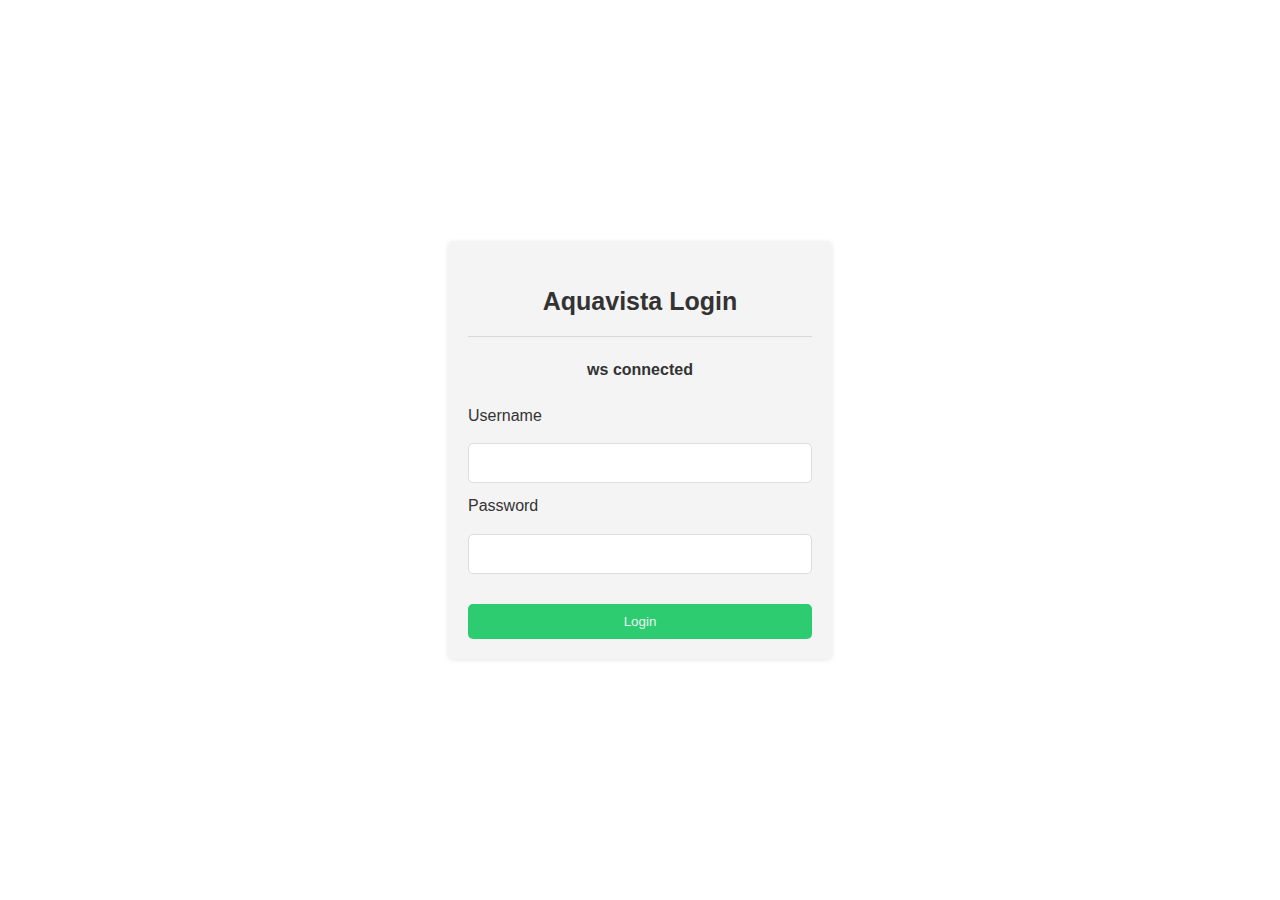
==== data/index.html @ 89894992 "Initial commit" ====
<html lang="en">
  <head>
    <meta charset="UTF-8" />
    <meta name="viewport" content="width=device-width, initial-scale=1.0" />
    <link rel="stylesheet" type="text/css" href="./style.css" />
    <title>Aquavista</title>
  </head>

  <body>
    <script>
      var url = "ws://192.168.4.1:1337/";

      function init() {
        wsConnect(url);
      }

      function wsConnect(url) {
        websocket = new WebSocket(url);

        var alert = document.getElementById("alert");

        websocket.onopen = function (event) {
          alert.innerHTML = "ws connected";
          alert.classList.add("fade-in");
          alert.classList.add("alert-info");

          setTimeout(function () {
            alert.classList.remove("fade-in");
            alert.classList.add("fade-out");
          }, 5000);
        };

        websocket.onclose = function (event) {
          alert.innerHTML = "ws connected";
          alert.classList.add("fade-in");
          alert.classList.add("alert-danger");

          setTimeout(function () {
            alert.classList.remove("fade-in");
            alert.classList.add("fade-out");
          }, 5000);
        };

        websocket.onmessage = function (event) {
          console.log("Message received: " + event.data);
        };

        websocket.onerror = function (event) {
          console.log("Error: " + event.data);
        };
      }

      function wsSend(message) {
        console.log("Sending message: " + message);
        if (websocket.readyState === WebSocket.OPEN) {
          websocket.send(message);
        } else {
          console.log("The connection is not open.");
        }
      }

      function handleOnSubmit(event) {
        var form = document.getElementById("login-form");

        if (form.username.value == "" || form.password.value == "") {
          alert("Please fill in all fields");
          return;
        }

        var data = {
          username: form.username.value,
          password: form.password.value,
        };

        wsSend(JSON.stringify(data));
      }

      window.addEventListener("load", init, false);
    </script>
    <div class="container">
      <div class="card">
        <h1>
          <h3 class="text-center">Aquavista Login</h3>
        </h1>
        <div class="divider divider-horizontal"></div>

        <div id="alert" class="alert"></div>
        <form
          method="POST"
          action="http://192.168.4.1/login"
          id="login-form"
          onsubmit="wsSend()"
        >
          <div class="form-group">
            <div class="form-control">
              <label for="username">Username</label>
              <input type="text" name="username" id="username" required />
            </div>

            <div class="form-control">
              <label for="password">Password</label>
              <input type="password" name="password" id="password" required />
            </div>
          </div>
          <button type="submit" class="btn btn-primary btn-block">Login</button>
        </form>
      </div>
    </div>
  </body>
</html>
---- data/style.css ----
:root {
  --primary-color: #2ecc71;
  --secondary-color: #27ae60;
  --dark-color: #333;
  --light-color: #ecf0f1;
  --danger-color: #e74c3c;
  --warning-color: #f39c12;
  --success-color: #2ecc71;
  --info-color: #3498db;
  --border-radius: 0.5rem;
  --transition: 0.3s;
  --box-shadow: 0 1px 4px rgba(0, 0, 0, 0.1);
  --bg-color: #f4f4f4;
  --text-color: #333;
  --link-color: #3498db;
  --border-color: #d9d9d9;
  --padding: 1rem;
  --font-size: 1.6rem;
}

* {
  margin: 0;
  padding: 0;
  box-sizing: border-box;
}

html {
  font-size: 62.5%;
}

h1 {
  font-size: 3.5rem;
  margin-bottom: 2rem;
}

h2 {
  font-size: 3rem;
  margin-bottom: 1.5rem;
}

h3 {
  font-size: 2.5rem;
  margin-bottom: 1.5rem;
}

h4 {
  font-size: 2rem;
  margin-bottom: 1.5rem;
}

h5 {
  font-size: 1.8rem;
  margin-bottom: 1.5rem;
}

h6 {
  font-size: 1.5rem;
  margin-bottom: 1.5rem;
}

p {
  font-size: 1.6rem;
  line-height: 1.6;
  margin: 2rem 0;
}

a {
  text-decoration: none;
  color: var(--link-color);
}

img {
  width: 100%;
  display: block;
}

ul {
  list-style: none;
}

body {
  font-family: "Roboto", sans-serif;
  font-size: var(--font-size);
  line-height: 1.6;
  color: var(--text-color);
}

input[type="password"],
input[type="text"] {
  padding: 1rem 1.5rem;
  font-size: 1.6rem;
  border: 1px solid #ddd;
  border-radius: var(--border-radius);
  margin: 1rem 0;
  width: 100%;
  outline: none;
  transition: 0.3s;
}

input[type="password"]:focus,
input[type="text"]:focus {
  border: 1px solid #2ecc71;
  outline: none;
}

input[type="submit"] {
  background-color: #333;
  color: #fff;
  cursor: pointer;
  transition: 0.3s;
}

input[type="submit"]:hover {
  background-color: #555;
}

label {
  font-size: var(--font-size);
  margin-bottom: 0.5rem;
  display: block;
}

.container {
  max-width: 120rem;
  margin: 0 auto;
  padding: 0 var(--padding);
  height: 100vh;
  display: flex;
  justify-content: center;
  align-items: center;
}

.card {
  width: 24em;
  background-color: var(--bg-color);
  box-shadow: var(--box-shadow);
  transition: 0.3s;
  border-radius: var(--border-radius);
  padding: 20px;
  margin: auto;
}

.btn {
  display: inline-block;
  padding: 1rem 2rem;
  margin-top: 2rem;
  background-color: #333;
  color: #fff;
  border: none;
  border-radius: var(--border-radius);
  cursor: pointer;
  transition: 0.3s;
}

.btn:hover {
  background-color: #555;
}

.btn-block {
  display: block;
  width: 100%;
}

.btn-primary {
  background-color: var(--primary-color);
  color: var(--light-color);
  border: none;
  border-radius: var(--border-radius);
  cursor: pointer;
  transition: 0.3s;
}

.btn-primary:hover {
  background-color: var(--secondary-color);
}

.form-control {
  font-size: 1.6rem;
  border-radius: var(--border-radius);
  width: 100%;
  outline: none;
  transition: 0.3s;
}

.divider {
  background-color: var(--border-color);
}

.divider-vertical {
  width: 1px;
  height: 100%;
}

.divider-horizontal {
  width: 100%;
  height: 1px;
  margin: 1rem 0;
}

.text-center {
  text-align: center;
}

.alert {
  padding: 1rem;
  margin: 1rem 0;
  border-radius: var(--border-radius);
  text-align: center;
  font-weight: bold;
  display: none;
}

.error-alert {
  background-color: var(--danger-color);
  color: var(--light-color);
}

.alert-info {
  background-color: var(--info-color);
  color: var(--light-color);
}

.fade-in {
  animation: fadeIn 0.5s;
  transition: all 1.5s;
  display: block;
}

.fade-out {
  animation: fadeOut 0.5s;
  transition: all 1.5s;
  display: none;
}
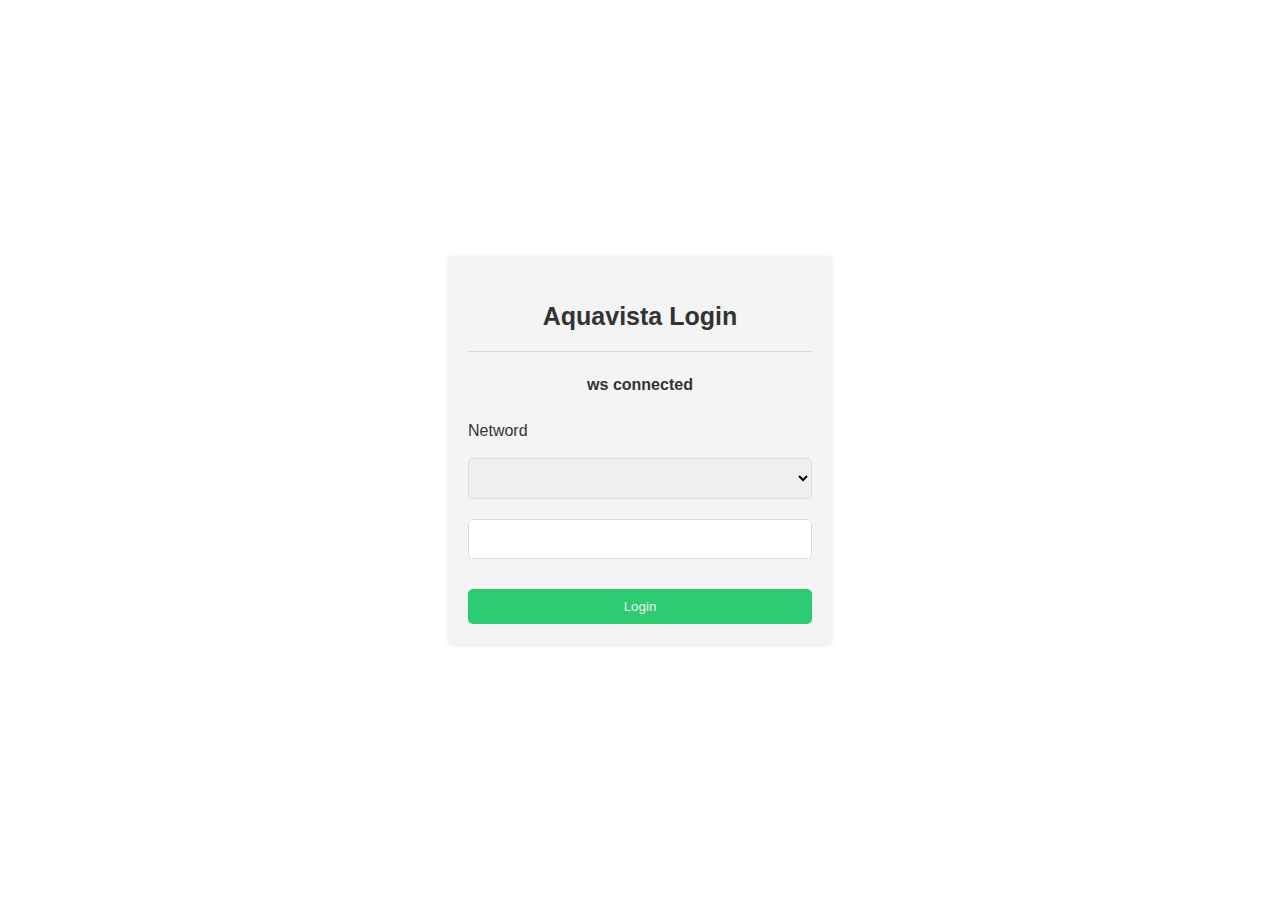
==== commit e3042c34: "configuraciones" ====
--- a/data/index.html
+++ b/data/index.html
@@ -93,8 +93,13 @@
         >
           <div class="form-group">
             <div class="form-control">
-              <label for="username">Username</label>
-              <input type="text" name="username" id="username" required />
+              <label for="ssid">Netword</label>
+              <select
+                placeholder="Seleccionar una red"
+                name="ssid"
+                id="ssid"
+                required
+              />
             </div>
 
             <div class="form-control">
--- a/data/style.css
+++ b/data/style.css
@@ -85,6 +85,7 @@
   color: var(--text-color);
 }
 
+select,
 input[type="password"],
 input[type="text"] {
   padding: 1rem 1.5rem;
@@ -97,6 +98,7 @@
   transition: 0.3s;
 }
 
+select:focus,
 input[type="password"]:focus,
 input[type="text"]:focus {
   border: 1px solid #2ecc71;
